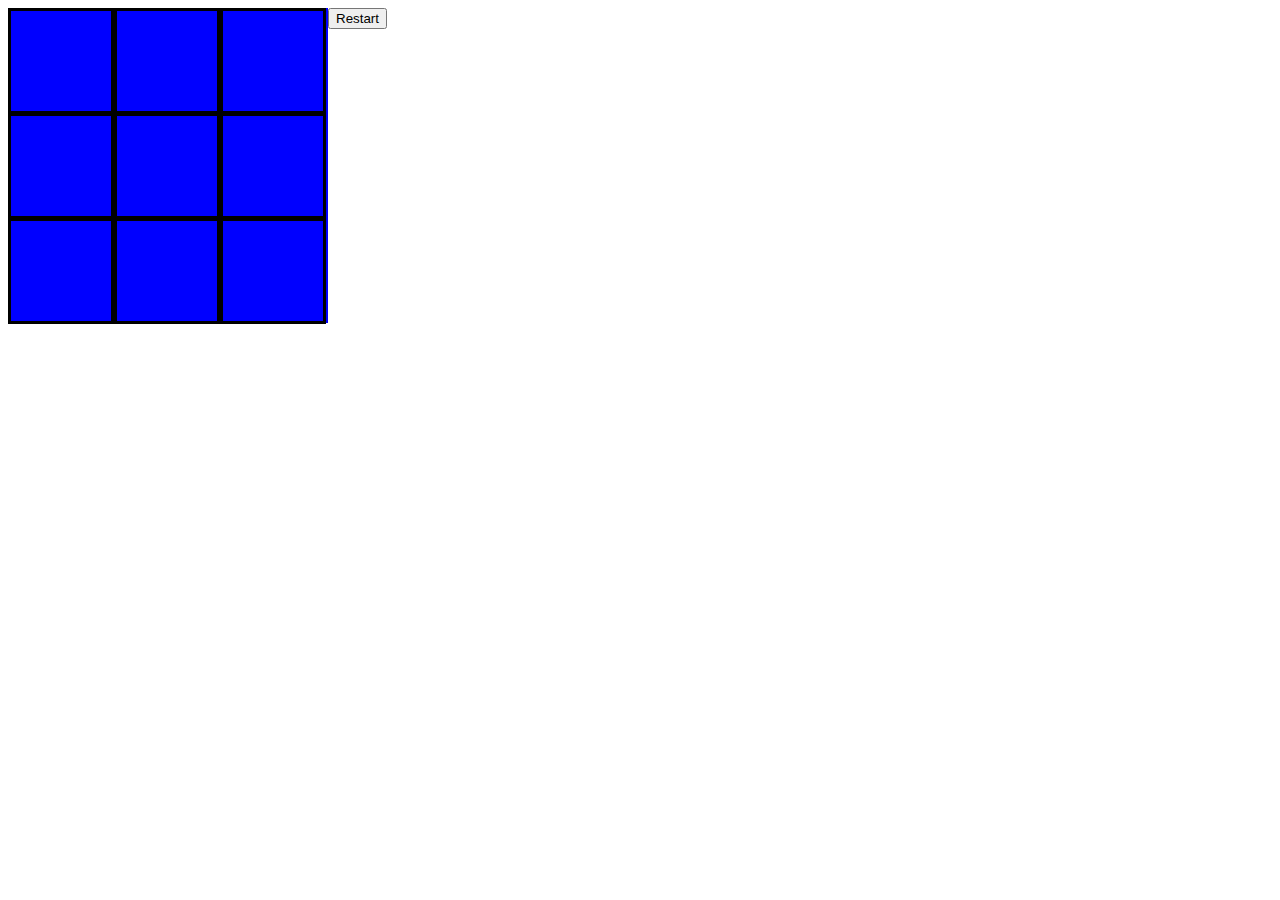
==== index.html @ b0a812c6 "cleaning code up" ====
<!DOCTYPE html>
<html>
<head>
  <meta charset="utf-8">
  <meta http-equiv="X-UA-Compatible" content="IE=edge">
  <title>Courtney's Tic Tac Toe</title>
  <script src="https://code.jquery.com/jquery-2.1.4.min.js"></script>
  <link rel="stylesheet" href="tictactoe.css">
  <script src="tictactoe.js" type="text/javascript"></script>
</head>

<body>
<div id='Board'>
  <div id='row0' class='rows'>
    <div class='square' id= 'a'></div>
    <div class='square' id= 'b'></div>
    <div class= 'square' id= 'c'></div>
  </div>
  <div id= 'row1' class='rows'>
    <div class='square' id= 'd'></div>
    <div class='square'  id= 'e'></div>
    <div class= 'square' id= 'f'></div>
  </div>
  <div id= 'row2' class='rows'>
    <div class='square' id= 'g'></div>
    <div class='square'  id= 'h'></div>
    <div class='square'  id= 'i'></div>
  </div>

</div>
<button id='restart'>Restart</button>
</body>
</html>
---- tictactoe.css ----
.rows{
  background-color: blue;
  float: left;
  height: 105px;
  width: 320px;
  clear: both;
  color:white;
  text-align: center;
  font-size: 550%
}

.rows > div{
  float: left;
  height: 100px;
  width: 100px;
  border: black solid 3px;
}
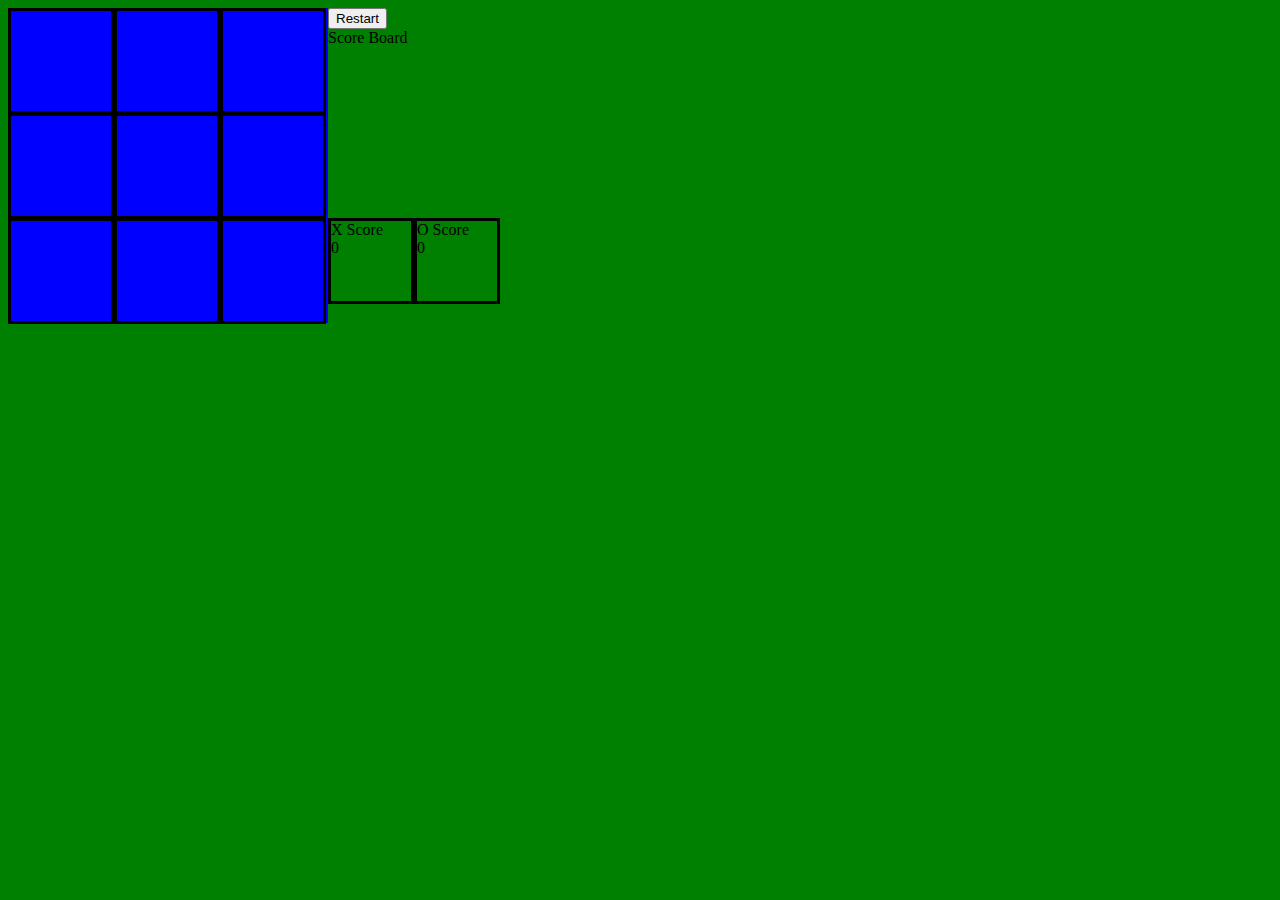
==== commit 4b78acb8: "all code done before css" ====
--- a/index.html
+++ b/index.html
@@ -12,22 +12,31 @@
 <body>
 <div id='Board'>
   <div id='row0' class='rows'>
-    <div class='square' id= 'a'></div>
-    <div class='square' id= 'b'></div>
-    <div class= 'square' id= 'c'></div>
+    <div class='square' id= '0'></div>
+    <div class='square' id= '1'></div>
+    <div class= 'square' id= '2'></div>
   </div>
   <div id= 'row1' class='rows'>
-    <div class='square' id= 'd'></div>
-    <div class='square'  id= 'e'></div>
-    <div class= 'square' id= 'f'></div>
+    <div class='square' id= '3'></div>
+    <div class='square'  id= '4'></div>
+    <div class= 'square' id= '5'></div>
   </div>
   <div id= 'row2' class='rows'>
-    <div class='square' id= 'g'></div>
-    <div class='square'  id= 'h'></div>
-    <div class='square'  id= 'i'></div>
+    <div class='square' id= '6'></div>
+    <div class='square'  id= '7'></div>
+    <div class='square'  id= '8'></div>
   </div>
 
 </div>
 <button id='restart'>Restart</button>
+<div id= 'scoreBoard'>Score Board
+<div class='scores'>X Score
+<div id='x-score'> </div>
+</div>
+<div class='scores' >O Score
+<div id='o-score'></div>
+</div>
+</div>
+
 </body>
 </html>
--- a/tictactoe.css
+++ b/tictactoe.css
@@ -1,3 +1,6 @@
+body{
+  background-color: green;
+}
 .rows{
   background-color: blue;
   float: left;
@@ -7,6 +10,7 @@
   color:white;
   text-align: center;
   font-size: 550%
+
 }
 
 .rows > div{
@@ -16,5 +20,17 @@
   border: black solid 3px;
 }
 
+#scoreBoard > div{
+  float:left;
+  height: 80px;
+  width: 80px;
+  border: black solid 3px;
+}
+
+#scores{
+  float: clear;
+  height: 40%;
+  width: 100%;
+}
 
 
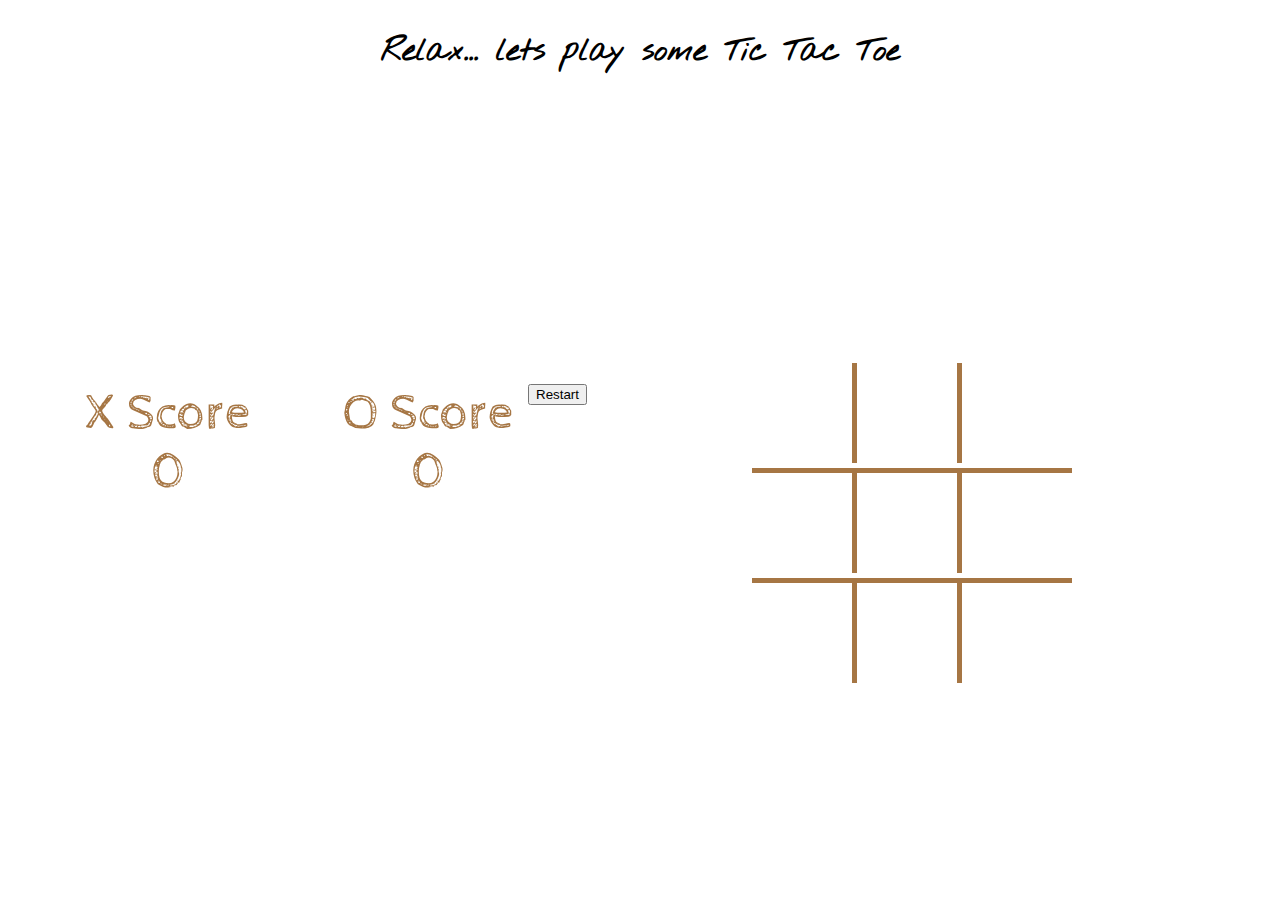
==== commit 7a05bbd3: "css styling" ====
--- a/index.html
+++ b/index.html
@@ -7,9 +7,15 @@
   <script src="https://code.jquery.com/jquery-2.1.4.min.js"></script>
   <link rel="stylesheet" href="tictactoe.css">
   <script src="tictactoe.js" type="text/javascript"></script>
+ <link href='http://fonts.googleapis.com/css?family=Cabin+Sketch|Lobster|Schoolbell|Finger+Paint|Piedra|Flavors|Nothing+You+Could+Do' rel='stylesheet' type='text/css'>
 </head>
 
 <body>
+<h1>Relax... lets play some Tic Tac Toe</h1>
+
+<h2 id='x-winner'>  </h2>
+<h2 id='o-winner'>  </h2>
+<h2 id='no-winner'>  </h2>
 <div id='Board'>
   <div id='row0' class='rows'>
     <div class='square' id= '0'></div>
@@ -28,14 +34,15 @@
   </div>
 
 </div>
-<button id='restart'>Restart</button>
-<div id= 'scoreBoard'>Score Board
+<div class='Score Board'></div>
+<div id= 'scoreBoard'>
 <div class='scores'>X Score
 <div id='x-score'> </div>
 </div>
 <div class='scores' >O Score
 <div id='o-score'></div>
 </div>
+<button id='restart'>Restart</button>
 </div>
 
 </body>
--- a/tictactoe.css
+++ b/tictactoe.css
@@ -1,13 +1,35 @@
+div#Board{
+ float:right;
+ margin-right: 200px;
+ margin-top: 200px;
+ margin-bottom: 80px;
+ font-family: 'Cabin Sketch', cursive;
+
+}
+h1{
+  margin: 0 auto;
+  display: table;
+  margin-bottom: 90px;
+  margin-top: 30px;
+  font-family: 'Nothing You Could Do', cursive;
+}
+h2{
+  font-family: 'Nothing You Could Do', cursive;
+  font-size: 40px;
+
+}
+
 body{
-  background-color: green;
+  background-image: url(http://www.clker.com/cliparts/z/1/D/4/F/M/beach-umbrella-hi.png);
+  background-size: cover;
 }
 .rows{
-  background-color: blue;
+
   float: left;
   height: 105px;
   width: 320px;
   clear: both;
-  color:white;
+  color:#E3A35F;
   text-align: center;
   font-size: 550%
 
@@ -17,20 +39,71 @@
   float: left;
   height: 100px;
   width: 100px;
-  border: black solid 3px;
+
+
+}
+#row0{
+  border-bottom: #A67644 solid 5px;
+
 }
 
+#row1{
+  border-bottom: #A67644 solid 5px;
+
+}
+
+[id='0']{
+  border-right: #A67644 solid 5px;
+}
+
+[id='1']{
+  border-right: #A67644 solid 5px;
+}
+[id='3']{
+  border-right: #A67644 solid 5px;
+}
+[id='4']{
+  border-right: #A67644 solid 5px;
+}
+[id='6']{
+  border-right: #A67644 solid 5px;
+}
+[id='7']{
+  border-right: #A67644 solid 5px;
+}
 #scoreBoard > div{
   float:left;
-  height: 80px;
-  width: 80px;
-  border: black solid 3px;
+  height: 100px;
+  width: 200px;
+  font-family: 'Cabin Sketch', cursive;
+  font-size: 50px;
+  margin-left: 60px;
+  text-align: center;
+  color:#A67644;
 }
 
 #scores{
   float: clear;
   height: 40%;
   width: 100%;
+
+}
+
+.Score.Board {
+  margin-top: 300px;
+  margin-left: 200px;
+  padding-bottom: 11px;
+  color: white;
+  font-family: 'Cabin Sketch', cursive;
+  font-size: 24px;
 }
 
 
+#restart{
+float: left;
+
+}
+
+
+
+
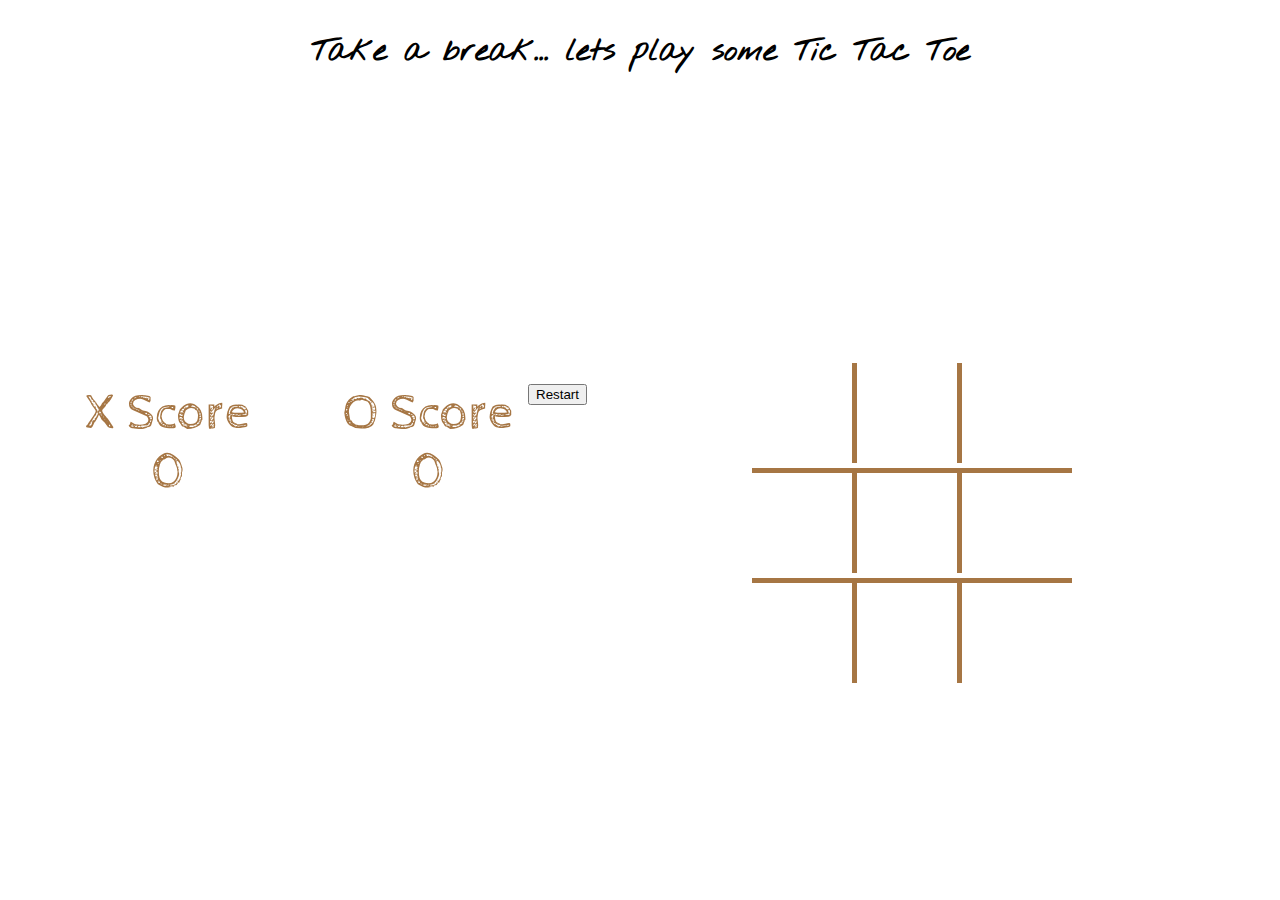
==== commit c7b39220: "added link" ====
--- a/index.html
+++ b/index.html
@@ -11,7 +11,7 @@
 </head>
 
 <body>
-<h1>Relax... lets play some Tic Tac Toe</h1>
+<h1>Take a break... lets play some Tic Tac Toe</h1>
 
 <h2 id='x-winner'>  </h2>
 <h2 id='o-winner'>  </h2>
